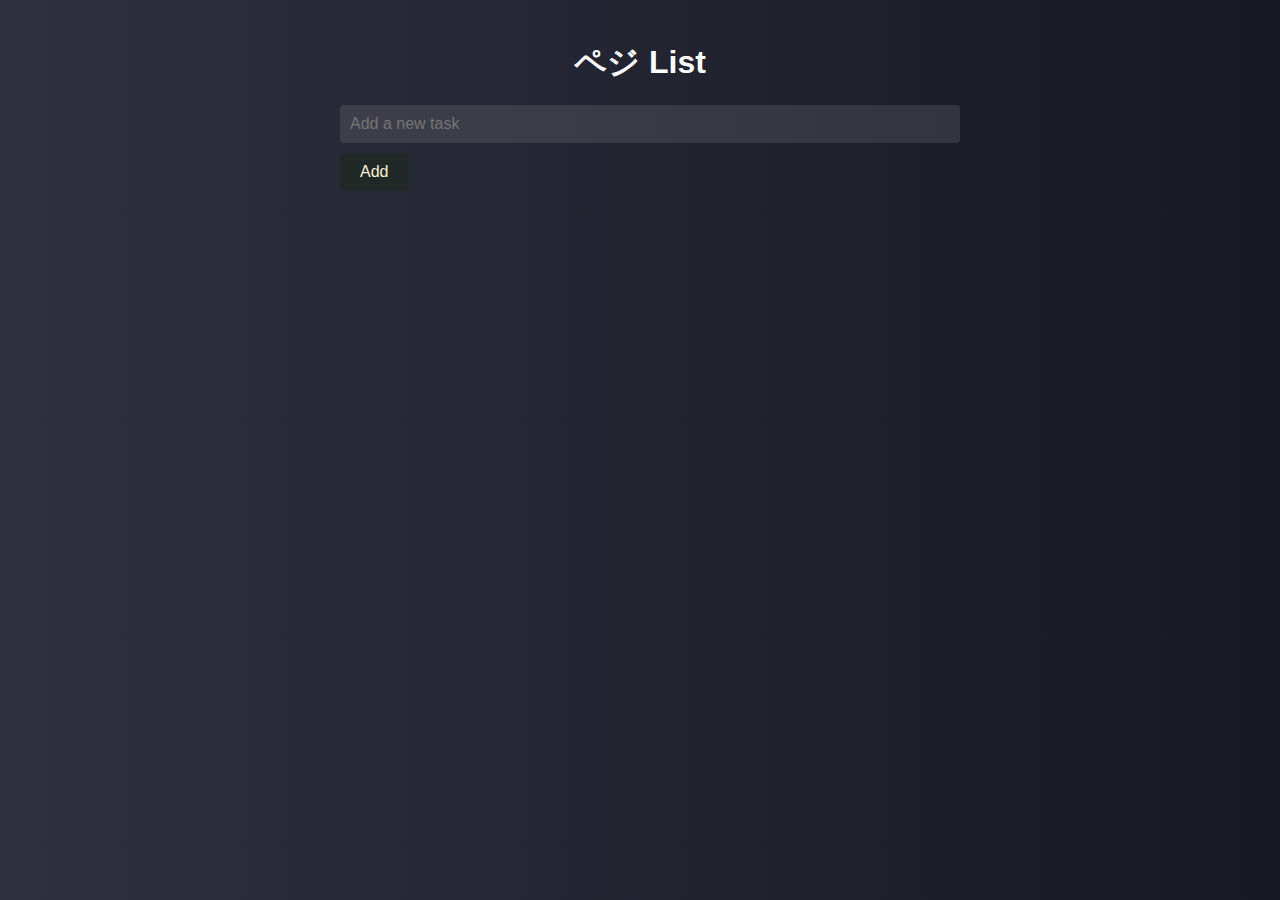
==== index.html @ 548b2e81 "index" ====
<!DOCTYPE html>
<html>
<head>
    <link rel="icon" href="shanks.png">
  <title>ペジ
</title>
<meta name="viewport" content="width=device-width, initial-scale=1.0">
  <style>
    body {
      background: linear-gradient(to right, #2e303e, #161823);
      color: #ffffff;
      font-family: Arial, sans-serif;
      margin: 0;
      padding: 0;
    }

    .container {
      max-width: 600px;
      margin: 0 auto;
      padding: 20px;
      animation: fade-in 1s ease;
    }

    h1 {
      font-size: 32px;
      text-align: center;
      margin-bottom: 20px;
    }

    .todo-item {
      display: flex;
      align-items: center;
      margin-bottom: 10px;
      animation: slide-in 0.5s ease;
    }

    .checkbox {
      margin-right: 10px;
    }

    .todo-text {
      flex: 1;
      font-size: 16px;
      line-height: 1.4;
    }

    /* Updated style for the input field */
    #todo-input {
      width: 100%;
      padding: 10px;
      border: none;
      border-radius: 4px;
      font-size: 16px;
      background-color: rgba(255, 255, 255, 0.1);
      color: #ffffff;
      margin-bottom: 10px;
    }

    /* Updated style for the submit button */
    #todo-form button {
      padding: 10px 20px;
      border: none;
      border-radius: 4px;
      font-size: 16px;
      background-color: #202927;
      color: #fdf3d7;
      cursor: pointer;
      transition: background-color 0.3s ease;
    }

    #todo-form button:hover {
      background-color: #00a383;
    }

    @keyframes fade-in {
      from {
        opacity: 0;
      }
      to {
        opacity: 1;
      }
    }

    @keyframes slide-in {
      from {
        transform: translateX(-100%);
      }
      to {
        transform: translateX(0);
      }
    }

    .delete-button {
      margin-left: 10px;
      background: none;
      border: none;
      color: #ffffff;
      cursor: pointer;
    }

    /* Add your additional styles here */
    /* You can customize the background animation, text animations, and more */
  </style>
</head>
<body>
    <div class="container">
        <h1>ペジ
            List</h1>
        <div id="todo-list"></div>
        <form id="todo-form">
          <input type="text" id="todo-input" placeholder="Add a new task" />
          <button type="submit">Add</button>
        </form>
      </div>

  <script>
    document.addEventListener("DOMContentLoaded", function() {
      const todoList = document.getElementById("todo-list");
      const todoForm = document.getElementById("todo-form");
      const todoInput = document.getElementById("todo-input");

      // Load tasks from local storage
      const savedTasks = JSON.parse(localStorage.getItem("tasks")) || [];

      // Render the tasks
      function renderTasks() {
        todoList.innerHTML = "";

        savedTasks.forEach(function(task) {
          const todoItem = document.createElement("div");
          todoItem.classList.add("todo-item");

          const checkbox = document.createElement("input");
          checkbox.type = "checkbox";
          checkbox.checked = task.completed;
          checkbox.addEventListener("change", function() {
            task.completed = checkbox.checked;
            saveTasks();
          });

          const todoText = document.createElement("span");
          todoText.classList.add("todo-text");
          todoText.textContent = task.text;

          todoItem.appendChild(checkbox);
          todoItem.appendChild(todoText);
          todoList.appendChild(todoItem);
        });
      }

      // Add a new task
      todoForm.addEventListener("submit", function(event) {
        event.preventDefault();

        const text = todoInput.value.trim();
        if (text !== "") {
          savedTasks.push({
            text: text,
            completed: false
          });
          saveTasks();
          todoInput.value = "";
          renderTasks();
        }
      });

      // Save tasks to local storage
      function saveTasks() {
        localStorage.setItem("tasks", JSON.stringify(savedTasks));
      }

      // Initial render
      renderTasks();
    });
    
  </script>
<script>
    document.addEventListener("DOMContentLoaded", function() {
      const todoList = document.getElementById("todo-list");
      const todoForm = document.getElementById("todo-form");
      const todoInput = document.getElementById("todo-input");

      // Load tasks from local storage
      const savedTasks = JSON.parse(localStorage.getItem("tasks")) || [];

      // Render the tasks
      function renderTasks() {
        todoList.innerHTML = "";

        savedTasks.forEach(function(task, index) {
          const todoItem = document.createElement("div");
          todoItem.classList.add("todo-item");

          const checkbox = document.createElement("input");
          checkbox.type = "checkbox";
          checkbox.checked = task.completed;
          checkbox.addEventListener("change", function() {
            task.completed = checkbox.checked;
            saveTasks();
          });

          const todoText = document.createElement("span");
          todoText.classList.add("todo-text");
          todoText.textContent = task.text;

          const deleteButton = document.createElement("button");
          deleteButton.classList.add("delete-button");
          deleteButton.innerHTML = "&times;";
          deleteButton.addEventListener("click", function() {
            savedTasks.splice(index, 1);
            saveTasks();
            renderTasks();
          });

          todoItem.appendChild(checkbox);
          todoItem.appendChild(todoText);
          todoItem.appendChild(deleteButton);
          todoList.appendChild(todoItem);
        });
      }

      // Add a new task
      todoForm.addEventListener("submit", function(event) {
        event.preventDefault();

        const text = todoInput.value.trim();
        if (text !== "") {
          savedTasks.push({
            text: text,
            completed: false
          });
          saveTasks();
          todoInput.value = "";
          renderTasks();
        }
      });

      // Save tasks to local storage
      function saveTasks() {
        localStorage.setItem("tasks", JSON.stringify(savedTasks));
      }

      // Initial render
      renderTasks();
    });
  </script>
  
</body>
</html>
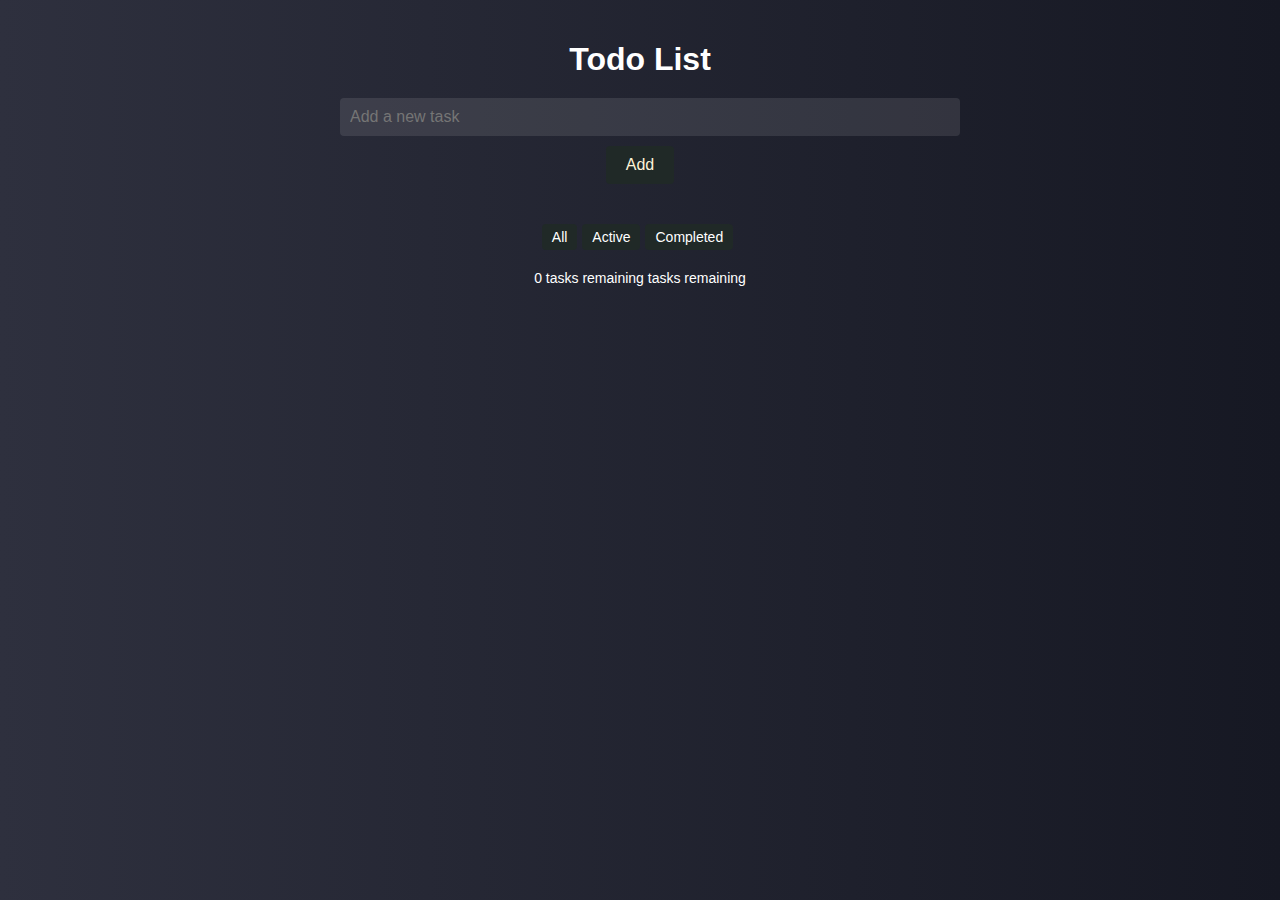
==== commit efb03c0d: "Update index.html" ====
--- a/index.html
+++ b/index.html
@@ -1,10 +1,6 @@
 <!DOCTYPE html>
 <html>
 <head>
-    <link rel="icon" href="shanks.png">
-  <title>ペジ
-</title>
-<meta name="viewport" content="width=device-width, initial-scale=1.0">
   <style>
     body {
       background: linear-gradient(to right, #2e303e, #161823);
@@ -30,12 +26,61 @@
     .todo-item {
       display: flex;
       align-items: center;
+      justify-content: space-between;
       margin-bottom: 10px;
       animation: slide-in 0.5s ease;
     }
 
-    .checkbox {
+    .todo-item input[type="text"] {
+      flex: 1;
+      padding: 5px;
+      border: none;
+      border-radius: 4px;
+      font-size: 16px;
+      background-color: rgba(255, 255, 255, 0.1);
+      color: #ffffff;
+    }
+
+    .todo-item .checkbox {
       margin-right: 10px;
+    }
+
+    .todo-item .delete-button {
+      background: none;
+      border: none;
+      color: #ffffff;
+      cursor: pointer;
+    }
+
+    .todo-item .delete-button:hover {
+      color: #ff3b3b;
+    }
+
+    .filters {
+      margin-top: 20px;
+      display: flex;
+      justify-content: center;
+    }
+
+    .filters button {
+      padding: 5px 10px;
+      margin-right: 5px;
+      border: none;
+      border-radius: 4px;
+      font-size: 14px;
+      background-color: #202927;
+      color: #ffffff;
+      cursor: pointer;
+    }
+
+    .filters button.active {
+      background-color: #00a383;
+    }
+
+    .summary {
+      margin-top: 20px;
+      font-size: 14px;
+      text-align: center;
     }
 
     .todo-text {
@@ -89,63 +134,90 @@
         transform: translateX(0);
       }
     }
-
-    .delete-button {
-      margin-left: 10px;
-      background: none;
-      border: none;
-      color: #ffffff;
-      cursor: pointer;
-    }
-
-    /* Add your additional styles here */
-    /* You can customize the background animation, text animations, and more */
   </style>
 </head>
 <body>
-    <div class="container">
-        <h1>ペジ
-            List</h1>
-        <div id="todo-list"></div>
+  <div class="container">
+    <h1>Todo List</h1>
+    <div id="todo-list"></div>
         <form id="todo-form">
           <input type="text" id="todo-input" placeholder="Add a new task" />
+          <center>
           <button type="submit">Add</button>
+        </center>
         </form>
       </div>
+    <div class="filters">
+      <button class="filter-button" data-filter="all" data-action="filter">All</button>
+      <button class="filter-button" data-filter="active" data-action="filter">Active</button>
+      <button class="filter-button" data-filter="completed" data-action="filter">Completed</button>
+    </div>
+    <div class="summary">
+      <span id="task-count"></span> tasks remaining
+    </div>
+  </div>
 
   <script>
     document.addEventListener("DOMContentLoaded", function() {
       const todoList = document.getElementById("todo-list");
       const todoForm = document.getElementById("todo-form");
       const todoInput = document.getElementById("todo-input");
-
-      // Load tasks from local storage
-      const savedTasks = JSON.parse(localStorage.getItem("tasks")) || [];
-
-      // Render the tasks
+      const taskCount = document.getElementById("task-count");
+      const filterButtons = document.querySelectorAll(".filter-button");
+
+      let tasks = JSON.parse(localStorage.getItem("tasks")) || [];
+
+      // Render tasks
       function renderTasks() {
         todoList.innerHTML = "";
 
-        savedTasks.forEach(function(task) {
-          const todoItem = document.createElement("div");
-          todoItem.classList.add("todo-item");
-
-          const checkbox = document.createElement("input");
-          checkbox.type = "checkbox";
-          checkbox.checked = task.completed;
-          checkbox.addEventListener("change", function() {
-            task.completed = checkbox.checked;
-            saveTasks();
-          });
-
-          const todoText = document.createElement("span");
-          todoText.classList.add("todo-text");
-          todoText.textContent = task.text;
-
-          todoItem.appendChild(checkbox);
-          todoItem.appendChild(todoText);
+        tasks.forEach(function(task, index) {
+          const todoItem = createTodoItem(task, index);
           todoList.appendChild(todoItem);
         });
+
+        updateTaskCount();
+      }
+
+      // Create a new todo item element
+      function createTodoItem(task, index) {
+        const todoItem = document.createElement("div");
+        todoItem.classList.add("todo-item");
+
+        const checkbox = document.createElement("input");
+        checkbox.type = "checkbox";
+        checkbox.checked = task.completed;
+        checkbox.addEventListener("change", function() {
+          task.completed = checkbox.checked;
+          saveTasks();
+          updateTaskCount();
+          updateFilters();
+        });
+
+        const input = document.createElement("input");
+        input.type = "text";
+        input.value = task.text;
+        input.classList.add("editable");
+        input.addEventListener("input", function() {
+          task.text = input.value;
+          saveTasks();
+        });
+
+        const deleteButton = document.createElement("button");
+        deleteButton.classList.add("delete-button");
+        deleteButton.innerHTML = "&times;";
+        deleteButton.addEventListener("click", function() {
+          tasks.splice(index, 1);
+          saveTasks();
+          renderTasks();
+          updateFilters();
+        });
+
+        todoItem.appendChild(checkbox);
+        todoItem.appendChild(input);
+        todoItem.appendChild(deleteButton);
+
+        return todoItem;
       }
 
       // Add a new task
@@ -154,96 +226,82 @@
 
         const text = todoInput.value.trim();
         if (text !== "") {
-          savedTasks.push({
+          tasks.push({
             text: text,
             completed: false
           });
           saveTasks();
           todoInput.value = "";
           renderTasks();
+          updateFilters();
         }
       });
 
       // Save tasks to local storage
       function saveTasks() {
-        localStorage.setItem("tasks", JSON.stringify(savedTasks));
-      }
-
-      // Initial render
-      renderTasks();
-    });
-    
-  </script>
-<script>
-    document.addEventListener("DOMContentLoaded", function() {
-      const todoList = document.getElementById("todo-list");
-      const todoForm = document.getElementById("todo-form");
-      const todoInput = document.getElementById("todo-input");
-
-      // Load tasks from local storage
-      const savedTasks = JSON.parse(localStorage.getItem("tasks")) || [];
-
-      // Render the tasks
-      function renderTasks() {
+        localStorage.setItem("tasks", JSON.stringify(tasks));
+      }
+
+      // Update the task count
+      function updateTaskCount() {
+        const remainingTasks = tasks.filter(task => !task.completed).length;
+        taskCount.textContent = `${remainingTasks} task${remainingTasks !== 1 ? 's' : ''} remaining`;
+      }
+
+      // Update filter button states
+      function updateFilters() {
+        const activeFilter = document.querySelector(".filter-button.active");
+        if (activeFilter) {
+          const filter = activeFilter.dataset.filter;
+          filterTasks(filter);
+        }
+      }
+
+      // Filter tasks based on the given filter
+      function filterTasks(filter) {
+        const filteredTasks = tasks.filter(task => {
+          if (filter === "active") {
+            return !task.completed;
+          } else if (filter === "completed") {
+            return task.completed;
+          }
+          return true;
+        });
+
         todoList.innerHTML = "";
-
-        savedTasks.forEach(function(task, index) {
-          const todoItem = document.createElement("div");
-          todoItem.classList.add("todo-item");
-
-          const checkbox = document.createElement("input");
-          checkbox.type = "checkbox";
-          checkbox.checked = task.completed;
-          checkbox.addEventListener("change", function() {
-            task.completed = checkbox.checked;
-            saveTasks();
-          });
-
-          const todoText = document.createElement("span");
-          todoText.classList.add("todo-text");
-          todoText.textContent = task.text;
-
-          const deleteButton = document.createElement("button");
-          deleteButton.classList.add("delete-button");
-          deleteButton.innerHTML = "&times;";
-          deleteButton.addEventListener("click", function() {
-            savedTasks.splice(index, 1);
-            saveTasks();
-            renderTasks();
-          });
-
-          todoItem.appendChild(checkbox);
-          todoItem.appendChild(todoText);
-          todoItem.appendChild(deleteButton);
+        filteredTasks.forEach(function(task, index) {
+          const todoItem = createTodoItem(task, index);
           todoList.appendChild(todoItem);
         });
       }
 
-      // Add a new task
-      todoForm.addEventListener("submit", function(event) {
-        event.preventDefault();
-
-        const text = todoInput.value.trim();
-        if (text !== "") {
-          savedTasks.push({
-            text: text,
-            completed: false
-          });
-          saveTasks();
-          todoInput.value = "";
-          renderTasks();
-        }
+      // Toggle filter button states
+      function toggleFilterButtons(button) {
+        filterButtons.forEach(function(btn) {
+          if (btn === button) {
+            btn.classList.add("active");
+          } else {
+            btn.classList.remove("active");
+          }
+        });
+      }
+
+      // Handle filter button click events
+      filterButtons.forEach(function(button) {
+        button.addEventListener("click", function() {
+          const filter = button.dataset.filter;
+          const action = button.dataset.action;
+
+          if (action === "filter") {
+            filterTasks(filter);
+            toggleFilterButtons(button);
+          }
+        });
       });
-
-      // Save tasks to local storage
-      function saveTasks() {
-        localStorage.setItem("tasks", JSON.stringify(savedTasks));
-      }
 
       // Initial render
       renderTasks();
     });
   </script>
-  
 </body>
 </html>
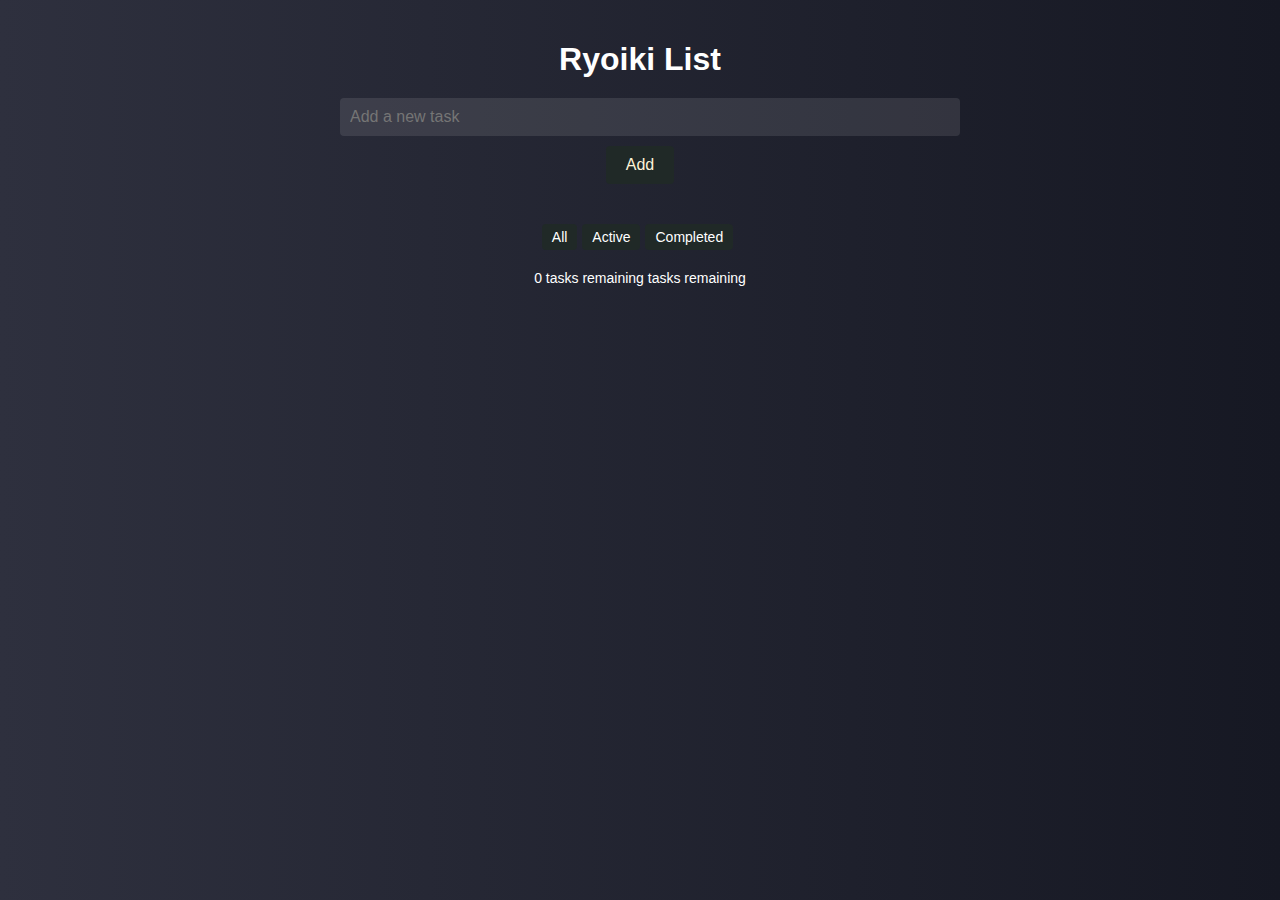
==== commit 78112342: "Update index.html" ====
--- a/index.html
+++ b/index.html
@@ -138,7 +138,7 @@
 </head>
 <body>
   <div class="container">
-    <h1>Todo List</h1>
+    <h1>Ryoiki List</h1>
     <div id="todo-list"></div>
         <form id="todo-form">
           <input type="text" id="todo-input" placeholder="Add a new task" />
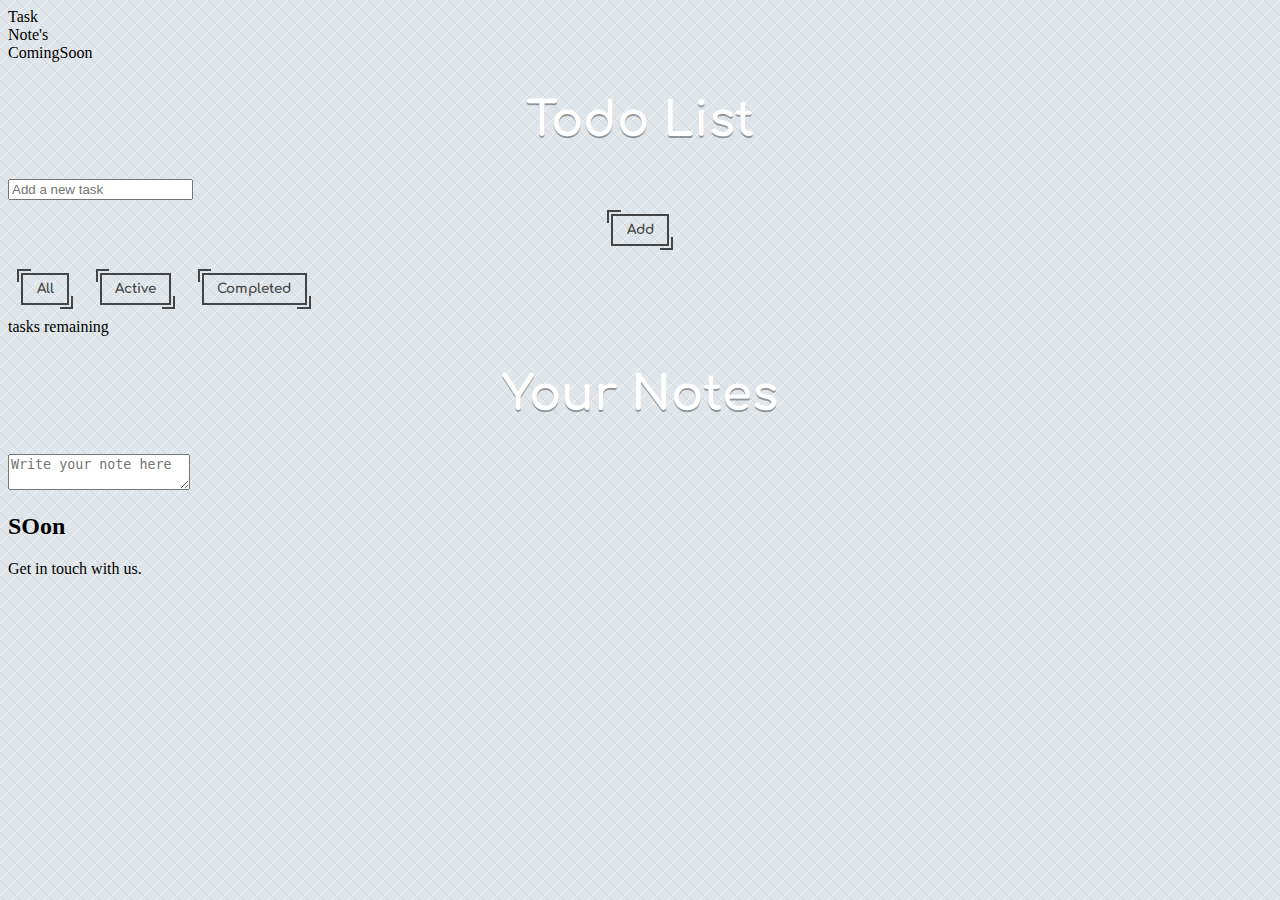
==== commit 2e494ab7: "Update index.html" ====
--- a/index.html
+++ b/index.html
@@ -1,307 +1,62 @@
 <!DOCTYPE html>
 <html>
 <head>
-  <style>
-    body {
-      background: linear-gradient(to right, #2e303e, #161823);
-      color: #ffffff;
-      font-family: Arial, sans-serif;
-      margin: 0;
-      padding: 0;
-    }
-
-    .container {
-      max-width: 600px;
-      margin: 0 auto;
-      padding: 20px;
-      animation: fade-in 1s ease;
-    }
-
-    h1 {
-      font-size: 32px;
-      text-align: center;
-      margin-bottom: 20px;
-    }
-
-    .todo-item {
-      display: flex;
-      align-items: center;
-      justify-content: space-between;
-      margin-bottom: 10px;
-      animation: slide-in 0.5s ease;
-    }
-
-    .todo-item input[type="text"] {
-      flex: 1;
-      padding: 5px;
-      border: none;
-      border-radius: 4px;
-      font-size: 16px;
-      background-color: rgba(255, 255, 255, 0.1);
-      color: #ffffff;
-    }
-
-    .todo-item .checkbox {
-      margin-right: 10px;
-    }
-
-    .todo-item .delete-button {
-      background: none;
-      border: none;
-      color: #ffffff;
-      cursor: pointer;
-    }
-
-    .todo-item .delete-button:hover {
-      color: #ff3b3b;
-    }
-
-    .filters {
-      margin-top: 20px;
-      display: flex;
-      justify-content: center;
-    }
-
-    .filters button {
-      padding: 5px 10px;
-      margin-right: 5px;
-      border: none;
-      border-radius: 4px;
-      font-size: 14px;
-      background-color: #202927;
-      color: #ffffff;
-      cursor: pointer;
-    }
-
-    .filters button.active {
-      background-color: #00a383;
-    }
-
-    .summary {
-      margin-top: 20px;
-      font-size: 14px;
-      text-align: center;
-    }
-
-    .todo-text {
-      flex: 1;
-      font-size: 16px;
-      line-height: 1.4;
-    }
-
-    /* Updated style for the input field */
-    #todo-input {
-      width: 100%;
-      padding: 10px;
-      border: none;
-      border-radius: 4px;
-      font-size: 16px;
-      background-color: rgba(255, 255, 255, 0.1);
-      color: #ffffff;
-      margin-bottom: 10px;
-    }
-
-    /* Updated style for the submit button */
-    #todo-form button {
-      padding: 10px 20px;
-      border: none;
-      border-radius: 4px;
-      font-size: 16px;
-      background-color: #202927;
-      color: #fdf3d7;
-      cursor: pointer;
-      transition: background-color 0.3s ease;
-    }
-
-    #todo-form button:hover {
-      background-color: #00a383;
-    }
-
-    @keyframes fade-in {
-      from {
-        opacity: 0;
-      }
-      to {
-        opacity: 1;
-      }
-    }
-
-    @keyframes slide-in {
-      from {
-        transform: translateX(-100%);
-      }
-      to {
-        transform: translateX(0);
-      }
-    }
-  </style>
+  <title>Animated Navigation Bar</title>
+  <link rel="stylesheet" type="text/css" href="style.css">
 </head>
 <body>
-  <div class="container">
-    <h1>Ryoiki List</h1>
-    <div id="todo-list"></div>
-        <form id="todo-form">
-          <input type="text" id="todo-input" placeholder="Add a new task" />
-          <center>
+  <nav>
+    <div class="navbar">
+      <div class="nav-item active" onclick="switchPage('home')">
+        <span>Task</span>
+        <div class="underline"></div>
+      </div>
+      <div class="nav-item" onclick="switchPage('about')">
+        <span>Note's</span>
+        <div class="underline"></div>
+      </div>
+      <div class="nav-item" onclick="switchPage('contact')">
+        <span>ComingSoon</span>
+        <div class="underline"></div>
+      </div>
+    </div>
+  </nav>
+
+  <div id="page-home" class="page active">
+    <div class="container">
+      <h1>Todo List</h1>
+      <div id="todo-list"></div>
+      <form id="todo-form">
+        <input type="text" id="todo-input" placeholder="Add a new task" />
+        <center>
           <button type="submit">Add</button>
         </center>
-        </form>
+      </form>
+      <div class="filters">
+        <button class="filter-button" data-filter="all" data-action="filter">All</button>
+        <button class="filter-button" data-filter="active" data-action="filter">Active</button>
+        <button class="filter-button" data-filter="completed" data-action="filter">Completed</button>
       </div>
-    <div class="filters">
-      <button class="filter-button" data-filter="all" data-action="filter">All</button>
-      <button class="filter-button" data-filter="active" data-action="filter">Active</button>
-      <button class="filter-button" data-filter="completed" data-action="filter">Completed</button>
-    </div>
-    <div class="summary">
-      <span id="task-count"></span> tasks remaining
+      <div class="summary">
+        <span id="task-count"></span> tasks remaining
+      </div>
     </div>
   </div>
 
-  <script>
-    document.addEventListener("DOMContentLoaded", function() {
-      const todoList = document.getElementById("todo-list");
-      const todoForm = document.getElementById("todo-form");
-      const todoInput = document.getElementById("todo-input");
-      const taskCount = document.getElementById("task-count");
-      const filterButtons = document.querySelectorAll(".filter-button");
+  <div id="page-about" class="page">
+    <div id="notes-container">
+      <div id="notes">
+        <h1 class="animated-text">Your Notes</h1>
+        <textarea id="note-textarea" placeholder="Write your note here"></textarea>
+      </div>
+    </div>
+  </div>
 
-      let tasks = JSON.parse(localStorage.getItem("tasks")) || [];
+  <div id="page-contact" class="page">
+    <h2>SOon</h2>
+    <p>Get in touch with us.</p>
+  </div>
 
-      // Render tasks
-      function renderTasks() {
-        todoList.innerHTML = "";
-
-        tasks.forEach(function(task, index) {
-          const todoItem = createTodoItem(task, index);
-          todoList.appendChild(todoItem);
-        });
-
-        updateTaskCount();
-      }
-
-      // Create a new todo item element
-      function createTodoItem(task, index) {
-        const todoItem = document.createElement("div");
-        todoItem.classList.add("todo-item");
-
-        const checkbox = document.createElement("input");
-        checkbox.type = "checkbox";
-        checkbox.checked = task.completed;
-        checkbox.addEventListener("change", function() {
-          task.completed = checkbox.checked;
-          saveTasks();
-          updateTaskCount();
-          updateFilters();
-        });
-
-        const input = document.createElement("input");
-        input.type = "text";
-        input.value = task.text;
-        input.classList.add("editable");
-        input.addEventListener("input", function() {
-          task.text = input.value;
-          saveTasks();
-        });
-
-        const deleteButton = document.createElement("button");
-        deleteButton.classList.add("delete-button");
-        deleteButton.innerHTML = "&times;";
-        deleteButton.addEventListener("click", function() {
-          tasks.splice(index, 1);
-          saveTasks();
-          renderTasks();
-          updateFilters();
-        });
-
-        todoItem.appendChild(checkbox);
-        todoItem.appendChild(input);
-        todoItem.appendChild(deleteButton);
-
-        return todoItem;
-      }
-
-      // Add a new task
-      todoForm.addEventListener("submit", function(event) {
-        event.preventDefault();
-
-        const text = todoInput.value.trim();
-        if (text !== "") {
-          tasks.push({
-            text: text,
-            completed: false
-          });
-          saveTasks();
-          todoInput.value = "";
-          renderTasks();
-          updateFilters();
-        }
-      });
-
-      // Save tasks to local storage
-      function saveTasks() {
-        localStorage.setItem("tasks", JSON.stringify(tasks));
-      }
-
-      // Update the task count
-      function updateTaskCount() {
-        const remainingTasks = tasks.filter(task => !task.completed).length;
-        taskCount.textContent = `${remainingTasks} task${remainingTasks !== 1 ? 's' : ''} remaining`;
-      }
-
-      // Update filter button states
-      function updateFilters() {
-        const activeFilter = document.querySelector(".filter-button.active");
-        if (activeFilter) {
-          const filter = activeFilter.dataset.filter;
-          filterTasks(filter);
-        }
-      }
-
-      // Filter tasks based on the given filter
-      function filterTasks(filter) {
-        const filteredTasks = tasks.filter(task => {
-          if (filter === "active") {
-            return !task.completed;
-          } else if (filter === "completed") {
-            return task.completed;
-          }
-          return true;
-        });
-
-        todoList.innerHTML = "";
-        filteredTasks.forEach(function(task, index) {
-          const todoItem = createTodoItem(task, index);
-          todoList.appendChild(todoItem);
-        });
-      }
-
-      // Toggle filter button states
-      function toggleFilterButtons(button) {
-        filterButtons.forEach(function(btn) {
-          if (btn === button) {
-            btn.classList.add("active");
-          } else {
-            btn.classList.remove("active");
-          }
-        });
-      }
-
-      // Handle filter button click events
-      filterButtons.forEach(function(button) {
-        button.addEventListener("click", function() {
-          const filter = button.dataset.filter;
-          const action = button.dataset.action;
-
-          if (action === "filter") {
-            filterTasks(filter);
-            toggleFilterButtons(button);
-          }
-        });
-      });
-
-      // Initial render
-      renderTasks();
-    });
-  </script>
+  <script src="script.js"></script>
 </body>
 </html>
--- a/style.css
+++ b/style.css
@@ -0,0 +1,43 @@
+@import 'https://fonts.googleapis.com/css?family=Comfortaa:300,400,700&subset=cyrillic,cyrillic-ext,latin-ext';
+body {background:url('[data-uri]')}
+* {box-sizing:border-box}
+h1 {text-align:center;font-family:comfortaa;font-weight:900;font-size:3em;color:#fff;text-shadow:0em 0.05em 0 rgba(0,0,0,0.35)}
+button {color:#454545;background:transparent;border-width:2px;border-style: solid;border-color: #454545;position:relative;margin:1em;display:inline-block;padding:0.5em 1em;transition:all 0.3s ease-in-out;text-align:center;
+font-family:comfortaa;font-weight:bold}
+button:before, button:after {content:'';display:block;position:absolute;border-color:#454545;box-sizing:border-box;border-style:solid;width:1em;height:1em;transition:all 0.3s ease-in-out}
+button:before {top:-6px;left:-6px;border-width:2px 0 0 2px;z-index:5;}
+button:after {bottom:-6px;right:-6px;border-width:0 2px 2px 0;}
+button:hover:before, button:hover:after {width:calc(100% + 12px);
+  height:calc(100% + 12px);border-color:#fff}
+button:hover {color:#353535;background-color:#fff;border-color:#fff}
+.panel {max-width:960px;text-align:center;position:relative;margin:auto;}
+
+
+.pink button {color:#eb1777;border-color:#eb1777}
+.pink button:before, .pink button:after  {border-color:#eb1777}
+.pink button:hover:before, .pink button:hover:after {border-color:#eb1777;}
+.pink button:hover {color:#fff;background-color:#eb1777;border-color:#eb1777;}
+.pink .panel {max-width:960px;text-align:center;position:relative;margin:auto;}
+
+
+.blue button {color:#3bb4e5;border-color:#3bb4e5}
+.blue button:before, .blue button:after  {border-color:#3bb4e5}
+.blue button:hover:before, .blue button:hover:after {width:calc(100% + 12px);
+  height:calc(100% + 12px);border-color:#3bb4e5;transform:rotateY(180deg)}
+.blue button:hover {color:#3bb4e5;background-color:transparent;border-color:#3bb4e5}
+.blue .panel {max-width:960px;text-align:center;position:relative;margin:auto;}
+
+.borderless button {border-color:rgba(0,0,0,0);color:#999}
+.borderless button:hover {border-color:#353535;background-color:transparent;color:#353535}
+.borderless button:before, .borderless button:after {border-color:transparent;}
+.borderless button:hover:before, .borderless button:hover:after {width:calc(100% + 12px); height:calc(100% + 12px);border-color:#353535}
+
+.bw button {color:#fff;border-color:#fff;text-shadow:0 1px 1px rgba(0,0,0,0.1);
+box-shadow:0 1px 3px rgba(0,0,0,0.1), 0 1px 3px rgba(0,0,0,0.1) inset
+}
+.bw button:before, .bw button:after  {border-color:#fff}
+.bw button:hover:before, .bw button:hover:after {width:calc(100% + 12px);
+  height:calc(100% + 12px);border-color:#353535;}
+.bw button:hover {color:#fff;background-color:#353535;border-color:#353535}
+.blue .panel {max-width:960px;text-align:center;position:relative;margin:auto;}
+
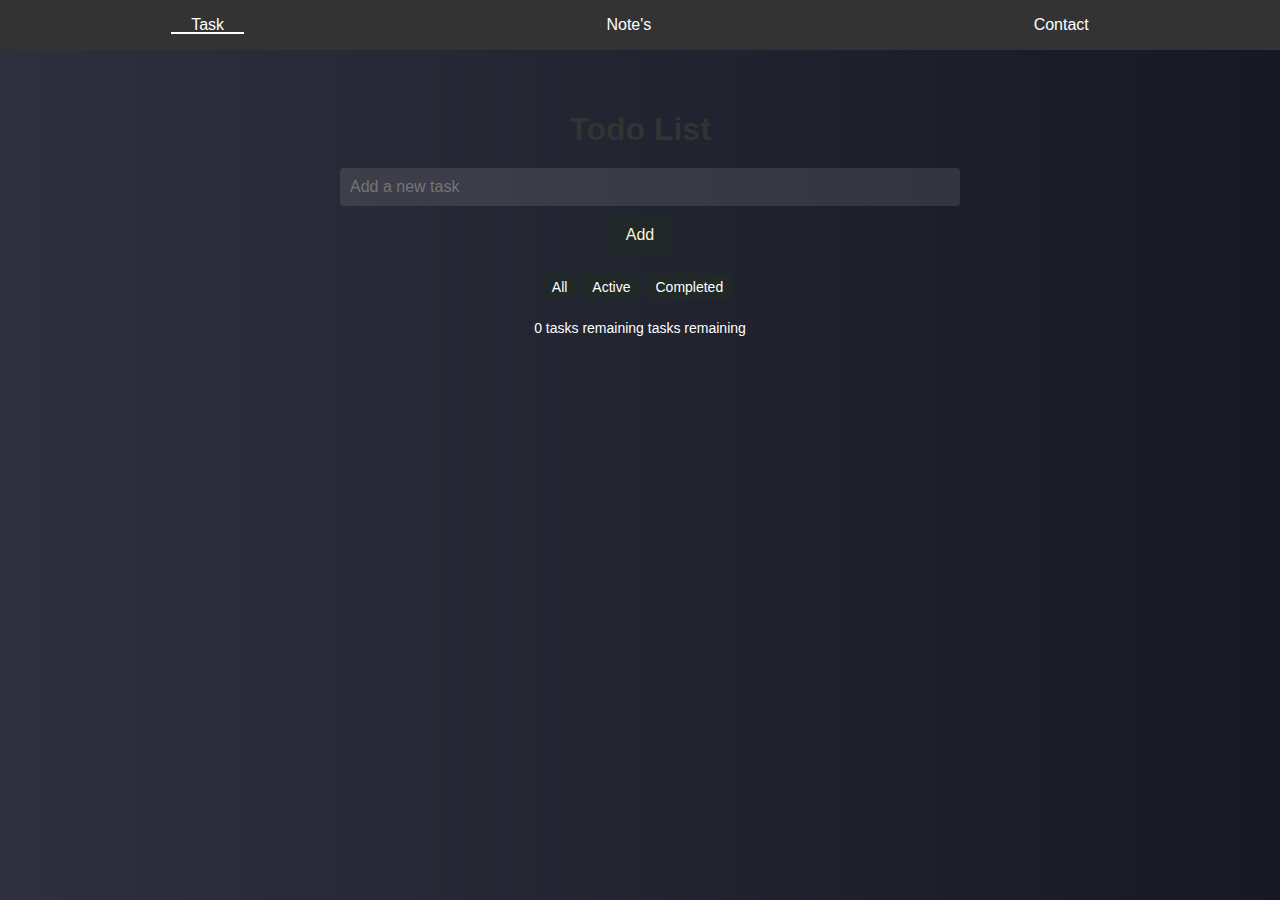
==== commit 6d99bdb7: "Update index.html" ====
--- a/index.html
+++ b/index.html
@@ -3,6 +3,7 @@
 <head>
   <title>Animated Navigation Bar</title>
   <link rel="stylesheet" type="text/css" href="style.css">
+  <meta name="viewport" content="width=device-width, initial-scale=1.0">
 </head>
 <body>
   <nav>
@@ -16,7 +17,7 @@
         <div class="underline"></div>
       </div>
       <div class="nav-item" onclick="switchPage('contact')">
-        <span>ComingSoon</span>
+        <span>Contact</span>
         <div class="underline"></div>
       </div>
     </div>
@@ -24,12 +25,12 @@
 
   <div id="page-home" class="page active">
     <div class="container">
-      <h1>Todo List</h1>
+      <h1 class="animated-heading">Todo List</h1>
       <div id="todo-list"></div>
       <form id="todo-form">
         <input type="text" id="todo-input" placeholder="Add a new task" />
         <center>
-          <button type="submit">Add</button>
+          <button type="submit" class="animated-button">Add</button>
         </center>
       </form>
       <div class="filters">
@@ -46,14 +47,14 @@
   <div id="page-about" class="page">
     <div id="notes-container">
       <div id="notes">
-        <h1 class="animated-text">Your Notes</h1>
+        <h1 class="animated-heading">Your Notes</h1>
         <textarea id="note-textarea" placeholder="Write your note here"></textarea>
       </div>
     </div>
   </div>
 
   <div id="page-contact" class="page">
-    <h2>SOon</h2>
+    <h2>Contact</h2>
     <p>Get in touch with us.</p>
   </div>
 
--- a/style.css
+++ b/style.css
@@ -1,43 +1,299 @@
-@import 'https://fonts.googleapis.com/css?family=Comfortaa:300,400,700&subset=cyrillic,cyrillic-ext,latin-ext';
-body {background:url('[data-uri]')}
-* {box-sizing:border-box}
-h1 {text-align:center;font-family:comfortaa;font-weight:900;font-size:3em;color:#fff;text-shadow:0em 0.05em 0 rgba(0,0,0,0.35)}
-button {color:#454545;background:transparent;border-width:2px;border-style: solid;border-color: #454545;position:relative;margin:1em;display:inline-block;padding:0.5em 1em;transition:all 0.3s ease-in-out;text-align:center;
-font-family:comfortaa;font-weight:bold}
-button:before, button:after {content:'';display:block;position:absolute;border-color:#454545;box-sizing:border-box;border-style:solid;width:1em;height:1em;transition:all 0.3s ease-in-out}
-button:before {top:-6px;left:-6px;border-width:2px 0 0 2px;z-index:5;}
-button:after {bottom:-6px;right:-6px;border-width:0 2px 2px 0;}
-button:hover:before, button:hover:after {width:calc(100% + 12px);
-  height:calc(100% + 12px);border-color:#fff}
-button:hover {color:#353535;background-color:#fff;border-color:#fff}
-.panel {max-width:960px;text-align:center;position:relative;margin:auto;}
-
-
-.pink button {color:#eb1777;border-color:#eb1777}
-.pink button:before, .pink button:after  {border-color:#eb1777}
-.pink button:hover:before, .pink button:hover:after {border-color:#eb1777;}
-.pink button:hover {color:#fff;background-color:#eb1777;border-color:#eb1777;}
-.pink .panel {max-width:960px;text-align:center;position:relative;margin:auto;}
-
-
-.blue button {color:#3bb4e5;border-color:#3bb4e5}
-.blue button:before, .blue button:after  {border-color:#3bb4e5}
-.blue button:hover:before, .blue button:hover:after {width:calc(100% + 12px);
-  height:calc(100% + 12px);border-color:#3bb4e5;transform:rotateY(180deg)}
-.blue button:hover {color:#3bb4e5;background-color:transparent;border-color:#3bb4e5}
-.blue .panel {max-width:960px;text-align:center;position:relative;margin:auto;}
-
-.borderless button {border-color:rgba(0,0,0,0);color:#999}
-.borderless button:hover {border-color:#353535;background-color:transparent;color:#353535}
-.borderless button:before, .borderless button:after {border-color:transparent;}
-.borderless button:hover:before, .borderless button:hover:after {width:calc(100% + 12px); height:calc(100% + 12px);border-color:#353535}
-
-.bw button {color:#fff;border-color:#fff;text-shadow:0 1px 1px rgba(0,0,0,0.1);
-box-shadow:0 1px 3px rgba(0,0,0,0.1), 0 1px 3px rgba(0,0,0,0.1) inset
-}
-.bw button:before, .bw button:after  {border-color:#fff}
-.bw button:hover:before, .bw button:hover:after {width:calc(100% + 12px);
-  height:calc(100% + 12px);border-color:#353535;}
-.bw button:hover {color:#fff;background-color:#353535;border-color:#353535}
-.blue .panel {max-width:960px;text-align:center;position:relative;margin:auto;}
-
+body {
+    background: linear-gradient(to right, #2e303e, #161823);
+    color: #ffffff;
+    font-family: Arial, sans-serif;
+    margin: 0;
+    padding: 0;
+  }
+.navbar {
+    display: flex;
+    justify-content: space-around;
+    align-items: center;
+    background-color: #333;
+    height: 50px;
+  }
+  
+  .nav-item {
+    position: relative;
+    color: #fff;
+    font-size: 16px;
+    padding: 0 20px;
+    cursor: pointer;
+  }
+  
+  .nav-item span {
+    position: relative;
+    z-index: 2;
+  }
+  
+  .underline {
+    position: absolute;
+    bottom: 0;
+    left: 0;
+    width: 0;
+    height: 2px;
+    background-color: #fff;
+    transition: width 0.3s ease;
+  }
+  
+  .nav-item.active .underline {
+    width: 100%;
+  }
+  
+  .page {
+    display: none;
+    padding: 20px;
+    animation: fade-in 0.5s ease;
+  }
+  
+  .page.active {
+    display: block;
+  }
+  
+  @keyframes fade-in {
+    from {
+      opacity: 0;
+    }
+    to {
+      opacity: 1;
+    }
+  }
+  .container {
+    max-width: 600px;
+    margin: 0 auto;
+    padding: 20px;
+    animation: fade-in 1s ease;
+  }
+
+  h1 {
+    font-size: 32px;
+    text-align: center;
+    margin-bottom: 20px;
+  }
+
+  .todo-item {
+    display: flex;
+    align-items: center;
+    justify-content: space-between;
+    margin-bottom: 10px;
+    animation: slide-in 0.5s ease;
+  }
+
+  .todo-item input[type="text"] {
+    flex: 1;
+    padding: 5px;
+    border: none;
+    border-radius: 4px;
+    font-size: 16px;
+    background-color: rgba(255, 255, 255, 0.1);
+    color: #ffffff;
+  }
+
+  .todo-item .checkbox {
+    margin-right: 10px;
+  }
+
+  .todo-item .delete-button {
+    background: none;
+    border: none;
+    color: #ffffff;
+    cursor: pointer;
+  }
+
+  .todo-item .delete-button:hover {
+    color: #ff3b3b;
+  }
+
+  .filters {
+    margin-top: 20px;
+    display: flex;
+    justify-content: center;
+  }
+
+  .filters button {
+    padding: 5px 10px;
+    margin-right: 5px;
+    border: none;
+    border-radius: 4px;
+    font-size: 14px;
+    background-color: #202927;
+    color: #ffffff;
+    cursor: pointer;
+  }
+
+  .filters button.active {
+    background-color: #00a383;
+  }
+
+  .summary {
+    margin-top: 20px;
+    font-size: 14px;
+    text-align: center;
+  }
+
+  .todo-text {
+    flex: 1;
+    font-size: 16px;
+    line-height: 1.4;
+  }
+
+  /* Updated style for the input field */
+  #todo-input {
+    width: 100%;
+    padding: 10px;
+    border: none;
+    border-radius: 4px;
+    font-size: 16px;
+    background-color: rgba(255, 255, 255, 0.1);
+    color: #ffffff;
+    margin-bottom: 10px;
+  }
+
+  /* Updated style for the submit button */
+  #todo-form button {
+    padding: 10px 20px;
+    border: none;
+    border-radius: 4px;
+    font-size: 16px;
+    background-color: #202927;
+    color: #fdf3d7;
+    cursor: pointer;
+    transition: background-color 0.3s ease;
+  }
+
+  #todo-form button:hover {
+    background-color: #00a383;
+  }
+
+  @keyframes fade-in {
+    from {
+      opacity: 0;
+    }
+    to {
+      opacity: 1;
+    }
+  }
+
+  @keyframes slide-in {
+    from {
+      transform: translateX(-100%);
+    }
+    to {
+      transform: translateX(0);
+    }
+  }
+
+  #notes-container {
+    position: relative;
+    height: 100vh;
+    display: flex;
+    justify-content: center;
+    align-items: center;
+    overflow: hidden;
+  }
+
+  #notes {
+    position: relative;
+    padding: 20px;
+    border-radius: 10px;
+    background-color: rgba(255, 255, 255, 0.8);
+    box-shadow: 0 0 10px rgba(0, 0, 0, 0.2);
+    animation: animateBackground 20s linear infinite;
+    transition: transform 0.3s ease;
+  }
+
+  #notes:hover {
+    transform: scale(1.05);
+  }
+
+  @keyframes animateBackground {
+    0% { background-position: 0 0; }
+    100% { background-position: 100% 100%; }
+  }
+
+  h1 {
+    text-align: center;
+    margin-bottom: 20px;
+    color: #333;
+    animation: animateText 3s ease infinite alternate;
+  }
+
+  @keyframes animateText {
+    0% { transform: scale(1); }
+    100% { transform: scale(1.2); }
+  }
+
+  textarea {
+    width: 300px;
+    height: 200px;
+    resize: none;
+    font-size: 14px;
+    padding: 10px;
+    border: 1px solid #ccc;
+    border-radius: 5px;
+    transition: box-shadow 0.3s ease;
+  }
+
+  textarea:focus {
+    box-shadow: 0 0 5px rgba(0, 0, 0, 0.2);
+  }
+  
+  /* style.css */
+.navbar {
+    display: flex;
+    justify-content: space-around;
+    align-items: center;
+    background-color: #333;
+    height: 50px;
+  }
+  
+  .nav-item {
+    position: relative;
+    color: #fff;
+    font-size: 16px;
+    padding: 0 20px;
+    cursor: pointer;
+  }
+  
+  .nav-item span {
+    position: relative;
+    z-index: 2;
+  }
+  
+  .underline {
+    position: absolute;
+    bottom: 0;
+    left: 0;
+    width: 0;
+    height: 2px;
+    background-color: #fff;
+    transition: width 0.3s ease;
+    transform-origin: left;
+  }
+  
+  .nav-item.active .underline {
+    width: 100%;
+    transform-origin: left;
+  }
+  
+  .page {
+    display: none;
+    padding: 20px;
+    animation: fade-in 0.5s ease;
+  }
+  
+  .page.active {
+    display: block;
+  }
+  
+  @keyframes fade-in {
+    from {
+      opacity: 0;
+    }
+    to {
+      opacity: 1;
+    }
+  }
+  
+  
+  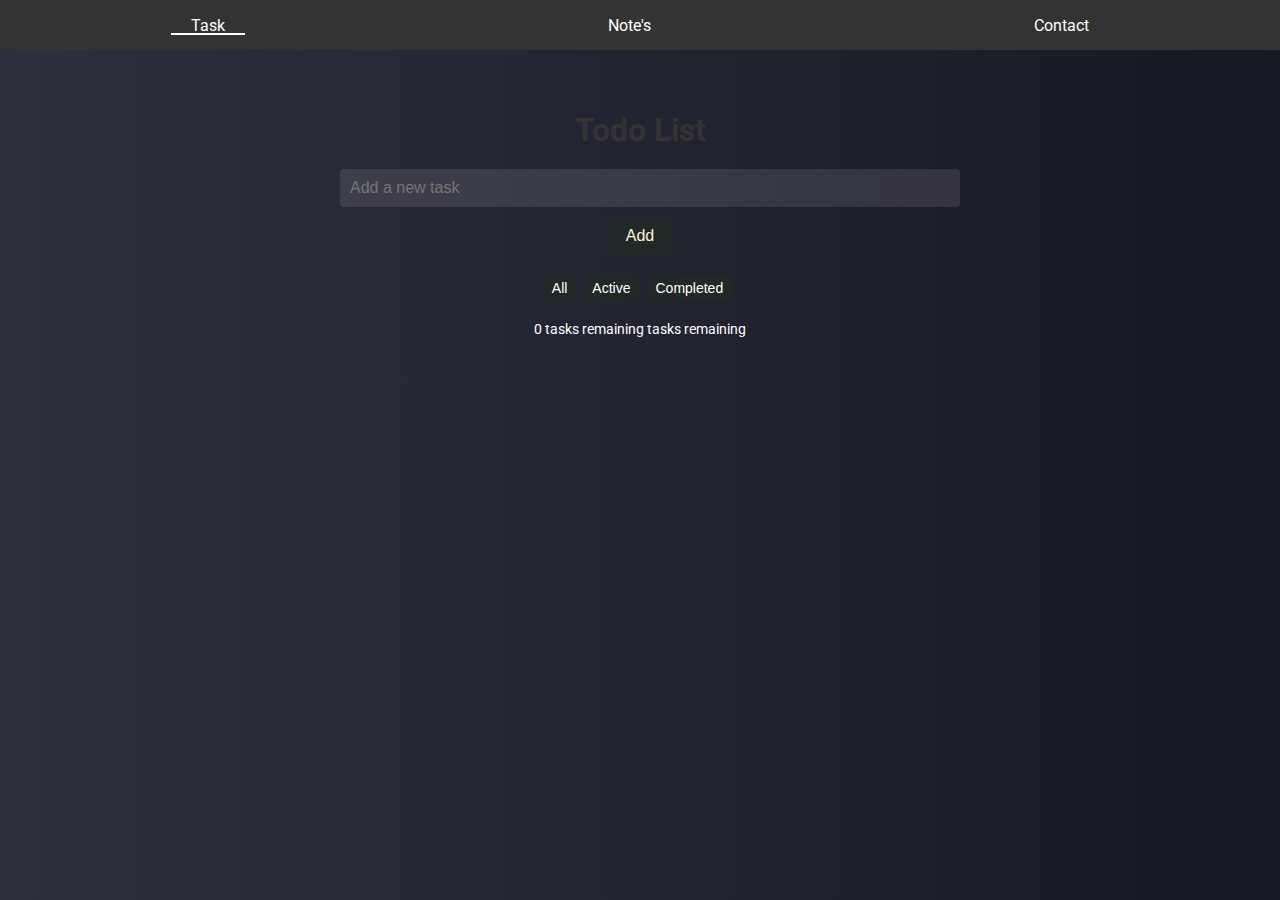
==== commit 83f67c60: "Update index.html" ====
--- a/index.html
+++ b/index.html
@@ -1,7 +1,7 @@
 <!DOCTYPE html>
 <html>
 <head>
-  <title>Animated Navigation Bar</title>
+  <title>Peyto List</title>
   <link rel="stylesheet" type="text/css" href="style.css">
   <meta name="viewport" content="width=device-width, initial-scale=1.0">
 </head>
--- a/style.css
+++ b/style.css
@@ -1,11 +1,116 @@
+/* Your existing CSS styles here */
+
+/* Advanced-level styling */
+@import url('https://fonts.googleapis.com/css?family=Roboto');
+
 body {
-    background: linear-gradient(to right, #2e303e, #161823);
-    color: #ffffff;
-    font-family: Arial, sans-serif;
-    margin: 0;
-    padding: 0;
-  }
-.navbar {
+  background: linear-gradient(to right, #2e303e, #161823);
+  color: #ffffff;
+  font-family: 'Roboto', sans-serif;
+  margin: 0;
+  padding: 0;
+}
+
+.nav-item {
+  position: relative;
+  color: #fff;
+  font-size: 16px;
+  padding: 0 20px;
+  cursor: pointer;
+  transition: color 0.3s ease;
+}
+
+.nav-item:hover {
+  color: #ff3b3b;
+}
+
+.underline {
+  position: absolute;
+  bottom: 0;
+  left: 0;
+  width: 0;
+  height: 2px;
+  background-color: #fff;
+  transition: width 0.3s ease;
+  transform-origin: left;
+}
+
+.nav-item.active .underline {
+  width: 100%;
+  transform-origin: left;
+}
+
+.page {
+  display: none;
+  padding: 20px;
+  animation: fade-in 0.5s ease;
+}
+
+.page.active {
+  display: block;
+}
+
+.animated-heading {
+  font-size: 32px;
+  text-align: center;
+  margin-bottom: 20px;
+  color: #333;
+  animation: animateText 3s ease infinite alternate;
+}
+
+.animated-text {
+  animation: animateText 3s ease infinite alternate;
+}
+
+@keyframes animateText {
+  0% {
+    transform: scale(1);
+    color: #ff3b3b;
+  }
+  50% {
+    transform: scale(1.2);
+    color: #00a383;
+  }
+  100% {
+    transform: scale(1);
+    color: #ff3b3b;
+  }
+}
+
+.animated-button {
+  padding: 10px 20px;
+  border: none;
+  border-radius: 4px;
+  font-size: 16px;
+  background-color: #202927;
+  color: #fdf3d7;
+  cursor: pointer;
+  transition: background-color 0.3s ease;
+}
+
+.animated-button:hover {
+  background-color: #ff3b3b;
+}
+
+@keyframes fade-in {
+  from {
+    opacity: 0;
+  }
+  to {
+    opacity: 1;
+  }
+}
+
+@keyframes animateBackground {
+  0% {
+    background-position: 0 0;
+  }
+  100% {
+    background-position: 100% 100%;
+  }
+}
+
+  .navbar {
     display: flex;
     justify-content: space-around;
     align-items: center;
@@ -34,10 +139,12 @@
     height: 2px;
     background-color: #fff;
     transition: width 0.3s ease;
+    transform-origin: left;
   }
   
   .nav-item.active .underline {
     width: 100%;
+    transform-origin: left;
   }
   
   .page {
@@ -58,19 +165,23 @@
       opacity: 1;
     }
   }
+  
   .container {
     max-width: 600px;
     margin: 0 auto;
     padding: 20px;
     animation: fade-in 1s ease;
   }
-
+  
   h1 {
     font-size: 32px;
     text-align: center;
     margin-bottom: 20px;
-  }
-
+    color: #333;
+    animation: animateText 3s ease infinite alternate;
+  }
+  
+   
   .todo-item {
     display: flex;
     align-items: center;
@@ -78,7 +189,7 @@
     margin-bottom: 10px;
     animation: slide-in 0.5s ease;
   }
-
+  
   .todo-item input[type="text"] {
     flex: 1;
     padding: 5px;
@@ -88,28 +199,29 @@
     background-color: rgba(255, 255, 255, 0.1);
     color: #ffffff;
   }
-
+  
   .todo-item .checkbox {
     margin-right: 10px;
-  }
-
+    color: #00a383;
+  }
+  
   .todo-item .delete-button {
     background: none;
     border: none;
-    color: #ffffff;
+    color: #ff3b3b;
     cursor: pointer;
   }
-
+  
   .todo-item .delete-button:hover {
-    color: #ff3b3b;
-  }
-
+    color: #ff0000;
+  }
+  
   .filters {
     margin-top: 20px;
     display: flex;
     justify-content: center;
   }
-
+  
   .filters button {
     padding: 5px 10px;
     margin-right: 5px;
@@ -120,23 +232,25 @@
     color: #ffffff;
     cursor: pointer;
   }
-
+  
   .filters button.active {
-    background-color: #00a383;
-  }
-
+    background-color: #ff3b3b;
+    color: #ffffff;
+  }
+  
   .summary {
     margin-top: 20px;
     font-size: 14px;
     text-align: center;
-  }
-
+    color: #ffffff;
+  }
+  
   .todo-text {
     flex: 1;
     font-size: 16px;
     line-height: 1.4;
   }
-
+  
   /* Updated style for the input field */
   #todo-input {
     width: 100%;
@@ -148,7 +262,7 @@
     color: #ffffff;
     margin-bottom: 10px;
   }
-
+  
   /* Updated style for the submit button */
   #todo-form button {
     padding: 10px 20px;
@@ -160,29 +274,11 @@
     cursor: pointer;
     transition: background-color 0.3s ease;
   }
-
+  
   #todo-form button:hover {
-    background-color: #00a383;
-  }
-
-  @keyframes fade-in {
-    from {
-      opacity: 0;
-    }
-    to {
-      opacity: 1;
-    }
-  }
-
-  @keyframes slide-in {
-    from {
-      transform: translateX(-100%);
-    }
-    to {
-      transform: translateX(0);
-    }
-  }
-
+    background-color: #ff3b3b;
+  }
+  
   #notes-container {
     position: relative;
     height: 100vh;
@@ -191,7 +287,7 @@
     align-items: center;
     overflow: hidden;
   }
-
+  
   #notes {
     position: relative;
     padding: 20px;
@@ -201,28 +297,20 @@
     animation: animateBackground 20s linear infinite;
     transition: transform 0.3s ease;
   }
-
+  
   #notes:hover {
     transform: scale(1.05);
   }
-
+  
   @keyframes animateBackground {
-    0% { background-position: 0 0; }
-    100% { background-position: 100% 100%; }
-  }
-
-  h1 {
-    text-align: center;
-    margin-bottom: 20px;
-    color: #333;
-    animation: animateText 3s ease infinite alternate;
-  }
-
-  @keyframes animateText {
-    0% { transform: scale(1); }
-    100% { transform: scale(1.2); }
-  }
-
+    0% {
+      background-position: 0 0;
+    }
+    100% {
+      background-position: 100% 100%;
+    }
+  }
+  
   textarea {
     width: 300px;
     height: 200px;
@@ -233,67 +321,60 @@
     border-radius: 5px;
     transition: box-shadow 0.3s ease;
   }
-
+  
   textarea:focus {
     box-shadow: 0 0 5px rgba(0, 0, 0, 0.2);
   }
   
-  /* style.css */
-.navbar {
-    display: flex;
-    justify-content: space-around;
-    align-items: center;
-    background-color: #333;
-    height: 50px;
-  }
-  
-  .nav-item {
-    position: relative;
-    color: #fff;
-    font-size: 16px;
-    padding: 0 20px;
-    cursor: pointer;
-  }
-  
-  .nav-item span {
-    position: relative;
-    z-index: 2;
-  }
-  
-  .underline {
-    position: absolute;
-    bottom: 0;
-    left: 0;
-    width: 0;
-    height: 2px;
-    background-color: #fff;
-    transition: width 0.3s ease;
-    transform-origin: left;
-  }
-  
-  .nav-item.active .underline {
-    width: 100%;
-    transform-origin: left;
-  }
-  
-  .page {
-    display: none;
-    padding: 20px;
-    animation: fade-in 0.5s ease;
-  }
-  
-  .page.active {
-    display: block;
-  }
-  
-  @keyframes fade-in {
+  /* Your existing CSS styles here */
+
+@keyframes fadeIn {
     from {
       opacity: 0;
+      transform: translateY(-10px);
     }
     to {
       opacity: 1;
-    }
-  }
-  
-  
-  +      transform: translateY(0);
+    }
+  }
+  
+  #todo-list {
+    animation: fadeIn 0.5s ease;
+  }
+  @keyframes animateText {
+    0% {
+      transform: scale(1);
+      color: #ff3b3b;
+    }
+    50% {
+      transform: scale(1.2);
+      color: #00a383;
+    }
+    100% {
+      transform: scale(1);
+      color: #ff3b3b;
+    }
+  }
+  
+  /* Your existing CSS styles here */
+
+@keyframes animateIn {
+    from {
+      opacity: 0;
+      transform: translateY(10px);
+    }
+    to {
+      opacity: 1;
+      transform: translateY(0);
+    }
+  }
+  
+  .todo-item {
+    animation: animateIn 0.3s ease;
+  }
+  
+  .animate-in {
+    animation: animateIn 0.3s ease;
+  }
+  
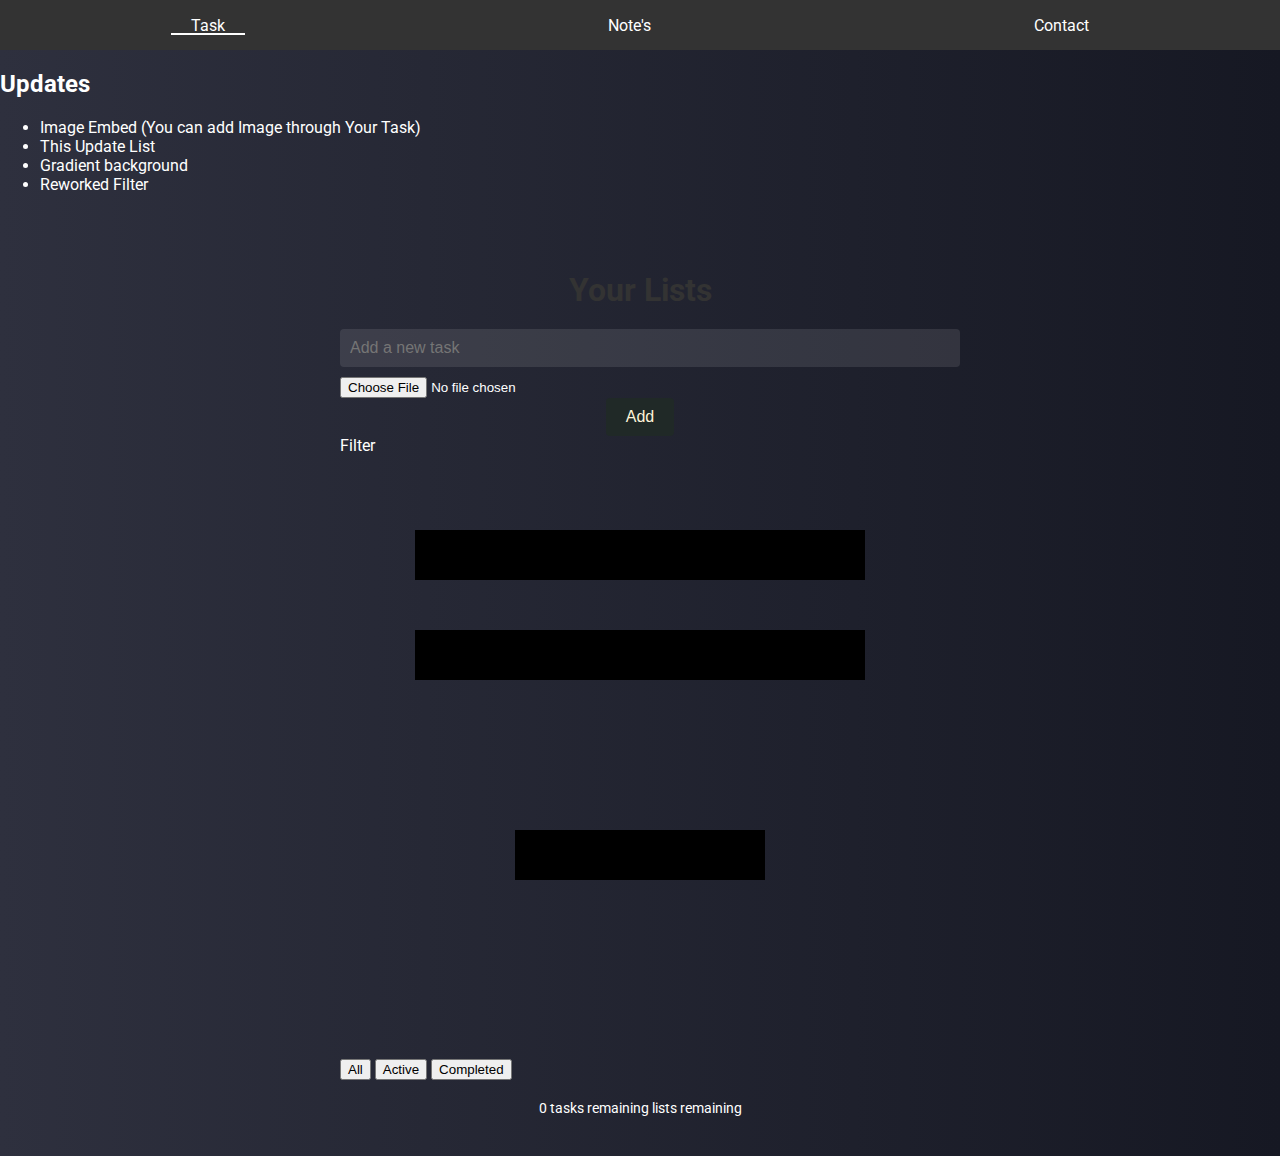
==== commit 8207de40: "Update index.html" ====
--- a/index.html
+++ b/index.html
@@ -1,9 +1,11 @@
 <!DOCTYPE html>
 <html>
 <head>
-  <title>Peyto List</title>
+  <title>Peyto Listed</title>
   <link rel="stylesheet" type="text/css" href="style.css">
   <meta name="viewport" content="width=device-width, initial-scale=1.0">
+  <!-- Icon -->
+  <link rel="icon" href="Shanks.ico" type="image/x-icon">
 </head>
 <body>
   <nav>
@@ -22,24 +24,45 @@
       </div>
     </div>
   </nav>
+  
+  <div id="update-list" class="update-list">
+    <h2 class="update-list-heading">Updates</h2>
+    <ul id="update-items" class="update-items">
+      <li class="update-item">Image Embed (You can add Image through Your Task)</li>
+      <li class="update-item">This Update List</li>
+      <li class="update-item">Gradient background</li>
+      <li class="update-item">Reworked Filter</li>
+      <!-- Add more update items as needed -->
+    </ul>
+  </div>
 
   <div id="page-home" class="page active">
     <div class="container">
-      <h1 class="animated-heading">Todo List</h1>
+      <h1 class="animated-heading">Your Lists</h1>
       <div id="todo-list"></div>
       <form id="todo-form">
         <input type="text" id="todo-input" placeholder="Add a new task" />
+        <input type="file" id="image-input" accept="image/*">
         <center>
           <button type="submit" class="animated-button">Add</button>
         </center>
       </form>
-      <div class="filters">
-        <button class="filter-button" data-filter="all" data-action="filter">All</button>
-        <button class="filter-button" data-filter="active" data-action="filter">Active</button>
-        <button class="filter-button" data-filter="completed" data-action="filter">Completed</button>
+      <div class="filter-dropdown">
+        <div class="filter-label" onclick="toggleFilterDropdown()">
+          <span>Filter</span>
+          <svg class="filter-icon" viewBox="0 0 24 24" xmlns="http://www.w3.org/2000/svg">
+            <path fill-rule="evenodd" clip-rule="evenodd" d="M3 7V9H21V7H3ZM7 15V17H17V15H7ZM3 3V5H21V3H3Z" />
+          </svg>
+        </div>
+        <div class="filter-options" id="filter-options">
+          <button class="filter-option" data-filter="all" onclick="applyFilter('all')">All</button>
+          <button class="filter-option" data-filter="active" onclick="applyFilter('active')">Active</button>
+          <button class="filter-option" data-filter="completed" onclick="applyFilter('completed')">Completed</button>
+        </div>
       </div>
+      
       <div class="summary">
-        <span id="task-count"></span> tasks remaining
+        <span id="task-count"></span> lists remaining
       </div>
     </div>
   </div>
@@ -53,11 +76,25 @@
     </div>
   </div>
 
-  <div id="page-contact" class="page">
+   <div id="page-contact" class="page">
     <h2>Contact</h2>
     <p>Get in touch with us.</p>
   </div>
 
+  <script>
+    // JavaScript code to show/hide the update list on hover
+    const updateList = document.getElementById('update-list');
+    const todoForm = document.getElementById('update-items');
+  
+    todoForm.addEventListener('mouseenter', () => {
+      updateList.classList.add('active');
+    });
+  
+    todoForm.addEventListener('mouseleave', () => {
+      updateList.classList.remove('active');
+    });
+  </script>
   <script src="script.js"></script>
+  
 </body>
 </html>
